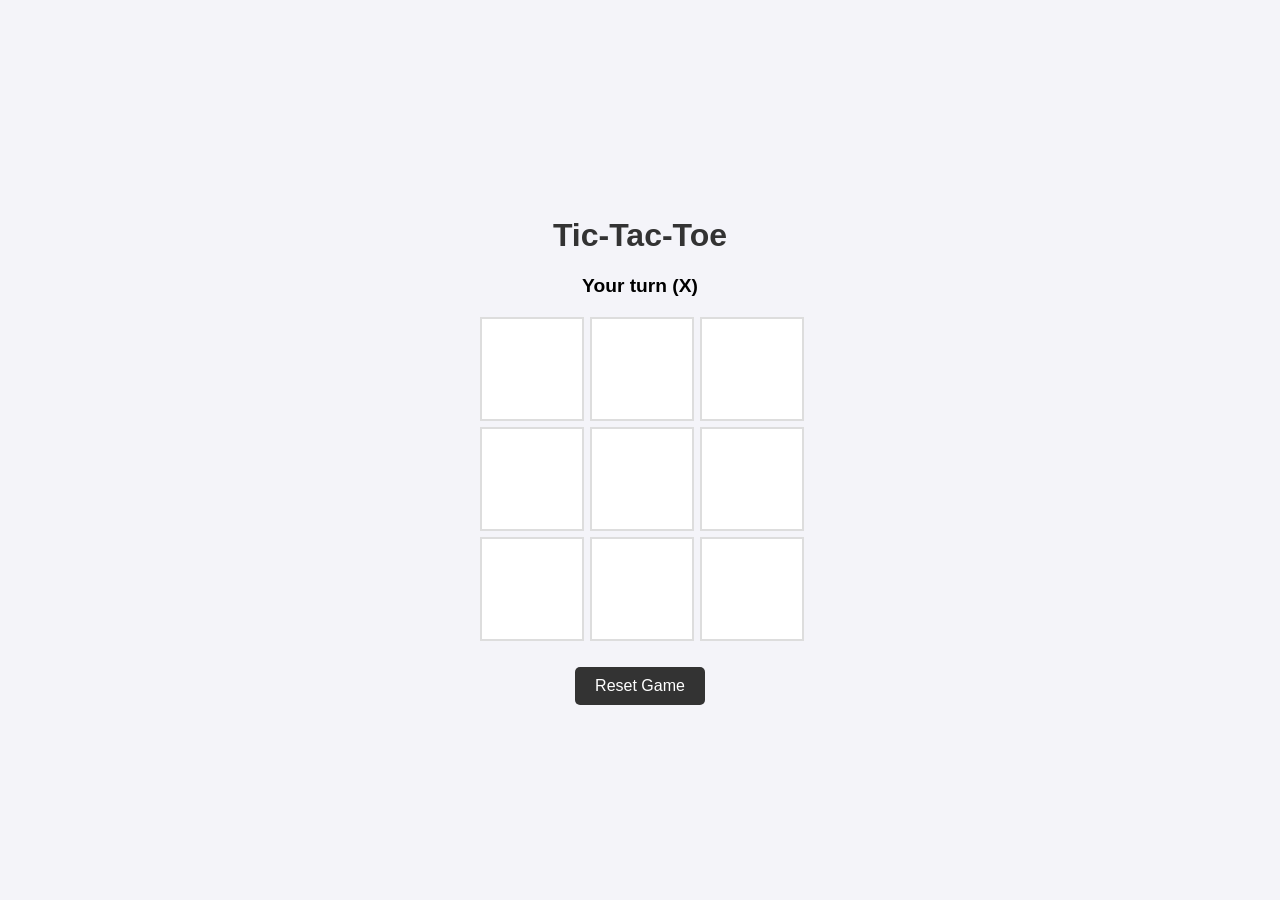
==== index.html @ de712f99 "Add initial implementation of Tic-Tac-Toe game AI generated code from this article: https://www.gee" ====
<!DOCTYPE html>
<html lang="en">
<head>
    <meta charset="UTF-8">
    <meta name="viewport" content="width=device-width, initial-scale=1.0">
    <title>Tic-Tac-Toe vs Computer</title>
    <style>
        :root {
            --bg-color: #f4f4f9;
            --cell-size: 100px;
            --primary-color: #333;
            --x-color: #ff5e5e;
            --o-color: #588cff;
        }

        body {
            font-family: 'Segoe UI', Tahoma, Geneva, Verdana, sans-serif;
            display: flex;
            flex-direction: column;
            align-items: center;
            justify-content: center;
            height: 100vh;
            margin: 0;
            background-color: var(--bg-color);
        }

        h1 { color: var(--primary-color); }

        #status {
            margin-bottom: 20px;
            font-size: 1.2rem;
            font-weight: bold;
        }

        .board {
            display: grid;
            grid-template-columns: repeat(3, var(--cell-size));
            grid-template-rows: repeat(3, var(--cell-size));
            gap: 10px;
        }

        .cell {
            width: var(--cell-size);
            height: var(--cell-size);
            background-color: #fff;
            border: 2px solid #ddd;
            display: flex;
            align-items: center;
            justify-content: center;
            font-size: 2.5rem;
            font-weight: bold;
            cursor: pointer;
            transition: background 0.2s;
        }

        .cell:hover { background-color: #eee; }
        .cell.taken { cursor: not-allowed; }
        .cell.x { color: var(--x-color); }
        .cell.o { color: var(--o-color); }

        button {
            margin-top: 30px;
            padding: 10px 20px;
            font-size: 1rem;
            cursor: pointer;
            background-color: var(--primary-color);
            color: white;
            border: none;
            border-radius: 5px;
        }

        button:hover { opacity: 0.9; }
    </style>
</head>
<body>

    <h1>Tic-Tac-Toe</h1>
    <div id="status">Your turn (X)</div>

    <div class="board" id="board">
        </div>

    <button onclick="resetGame()">Reset Game</button>

    <script>
        class TicTacToe {
            constructor() {
                this.reset();
            }

            reset() {
                this.board = Array.from({ length: 3 }, () => Array(3).fill(" "));
                this.currentPlayer = 1; // 1 = Human (X), 2 = Computer (O)
                this.isGameOver = false;
            }

            makeMove(row, col) {
                if (this.isGameOver || this.board[row][col] !== " ") return false;
                
                this.board[row][col] = this.currentPlayer === 1 ? "X" : "O";
                if (this.checkWinner() || this.isBoardFull()) {
                    this.isGameOver = true;
                } else {
                    this.currentPlayer = 3 - this.currentPlayer;
                }
                return true;
            }

            checkWinner() {
                const b = this.board;
                // Rows, Cols, Diagonals
                for (let i = 0; i < 3; i++) {
                    if (b[i][0] !== " " && b[i][0] === b[i][1] && b[i][1] === b[i][2]) return true;
                    if (b[0][i] !== " " && b[0][i] === b[1][i] && b[1][i] === b[2][i]) return true;
                }
                if (b[0][0] !== " " && b[0][0] === b[1][1] && b[1][1] === b[2][2]) return true;
                if (b[0][2] !== " " && b[0][2] === b[1][1] && b[1][1] === b[2][0]) return true;
                return false;
            }

            isBoardFull() {
                return this.board.every(row => row.every(cell => cell !== " "));
            }

            getAvailableMoves() {
                let moves = [];
                for (let r = 0; r < 3; r++) {
                    for (let c = 0; c < 3; c++) {
                        if (this.board[r][c] === " ") moves.push({r, c});
                    }
                }
                return moves;
            }
        }

        const game = new TicTacToe();
        const boardElement = document.getElementById('board');
        const statusElement = document.getElementById('status');

        function createBoard() {
            boardElement.innerHTML = '';
            for (let r = 0; r < 3; r++) {
                for (let c = 0; c < 3; c++) {
                    const cell = document.createElement('div');
                    cell.classList.add('cell');
                    cell.dataset.row = r;
                    cell.dataset.col = c;
                    cell.addEventListener('click', () => handleMove(r, c));
                    boardElement.appendChild(cell);
                }
            }
        }

        function handleMove(r, c) {
            if (game.currentPlayer !== 1 || game.isGameOver) return;

            if (game.makeMove(r, c)) {
                updateUI();
                if (!game.isGameOver) {
                    statusElement.innerText = "Computer is thinking...";
                    setTimeout(computerMove, 600);
                }
            }
        }

        function computerMove() {
            const moves = game.getAvailableMoves();
            if (moves.length > 0) {
                // Simple AI: Picks a random available spot
                const move = moves[Math.floor(Math.random() * moves.length)];
                game.makeMove(move.r, move.c);
                updateUI();
            }
        }

        function updateUI() {
            const cells = document.querySelectorAll('.cell');
            cells.forEach(cell => {
                const r = cell.dataset.row;
                const c = cell.dataset.col;
                const val = game.board[r][c];
                cell.innerText = val;
                if (val !== " ") {
                    cell.classList.add('taken', val.toLowerCase());
                }
            });

            if (game.checkWinner()) {
                const winner = game.currentPlayer === 1 ? "Computer (O)" : "You (X)";
                statusElement.innerText = `${winner} Wins!`;
            } else if (game.isBoardFull()) {
                statusElement.innerText = "It's a Draw!";
            } else {
                statusElement.innerText = game.currentPlayer === 1 ? "Your turn (X)" : "Computer's turn (O)";
            }
        }

        function resetGame() {
            game.reset();
            statusElement.innerText = "Your turn (X)";
            createBoard();
        }

        createBoard();
    </script>
</body>
</html>
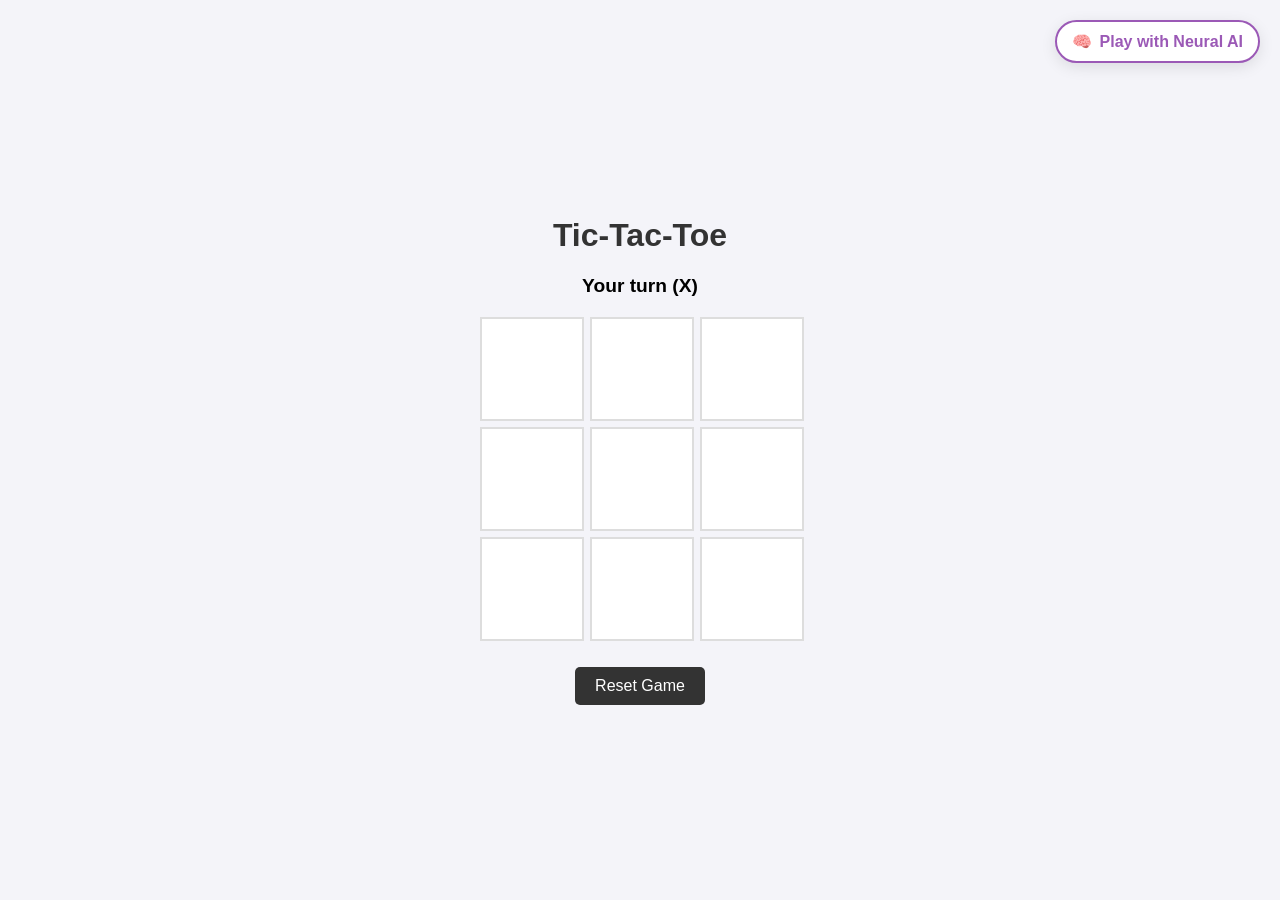
==== commit 0404e05b: "update" ====
--- a/index.html
+++ b/index.html
@@ -4,75 +4,13 @@
     <meta charset="UTF-8">
     <meta name="viewport" content="width=device-width, initial-scale=1.0">
     <title>Tic-Tac-Toe vs Computer</title>
-    <style>
-        :root {
-            --bg-color: #f4f4f9;
-            --cell-size: 100px;
-            --primary-color: #333;
-            --x-color: #ff5e5e;
-            --o-color: #588cff;
-        }
-
-        body {
-            font-family: 'Segoe UI', Tahoma, Geneva, Verdana, sans-serif;
-            display: flex;
-            flex-direction: column;
-            align-items: center;
-            justify-content: center;
-            height: 100vh;
-            margin: 0;
-            background-color: var(--bg-color);
-        }
-
-        h1 { color: var(--primary-color); }
-
-        #status {
-            margin-bottom: 20px;
-            font-size: 1.2rem;
-            font-weight: bold;
-        }
-
-        .board {
-            display: grid;
-            grid-template-columns: repeat(3, var(--cell-size));
-            grid-template-rows: repeat(3, var(--cell-size));
-            gap: 10px;
-        }
-
-        .cell {
-            width: var(--cell-size);
-            height: var(--cell-size);
-            background-color: #fff;
-            border: 2px solid #ddd;
-            display: flex;
-            align-items: center;
-            justify-content: center;
-            font-size: 2.5rem;
-            font-weight: bold;
-            cursor: pointer;
-            transition: background 0.2s;
-        }
-
-        .cell:hover { background-color: #eee; }
-        .cell.taken { cursor: not-allowed; }
-        .cell.x { color: var(--x-color); }
-        .cell.o { color: var(--o-color); }
-
-        button {
-            margin-top: 30px;
-            padding: 10px 20px;
-            font-size: 1rem;
-            cursor: pointer;
-            background-color: var(--primary-color);
-            color: white;
-            border: none;
-            border-radius: 5px;
-        }
-
-        button:hover { opacity: 0.9; }
-    </style>
+    <link rel="stylesheet" href="tictactoe.css">
 </head>
 <body>
+
+    <a href="brain.html" class="ai-mode-link">
+        <span>🧠</span> Play with Neural AI
+    </a>
 
     <h1>Tic-Tac-Toe</h1>
     <div id="status">Your turn (X)</div>
@@ -82,126 +20,6 @@
 
     <button onclick="resetGame()">Reset Game</button>
 
-    <script>
-        class TicTacToe {
-            constructor() {
-                this.reset();
-            }
-
-            reset() {
-                this.board = Array.from({ length: 3 }, () => Array(3).fill(" "));
-                this.currentPlayer = 1; // 1 = Human (X), 2 = Computer (O)
-                this.isGameOver = false;
-            }
-
-            makeMove(row, col) {
-                if (this.isGameOver || this.board[row][col] !== " ") return false;
-                
-                this.board[row][col] = this.currentPlayer === 1 ? "X" : "O";
-                if (this.checkWinner() || this.isBoardFull()) {
-                    this.isGameOver = true;
-                } else {
-                    this.currentPlayer = 3 - this.currentPlayer;
-                }
-                return true;
-            }
-
-            checkWinner() {
-                const b = this.board;
-                // Rows, Cols, Diagonals
-                for (let i = 0; i < 3; i++) {
-                    if (b[i][0] !== " " && b[i][0] === b[i][1] && b[i][1] === b[i][2]) return true;
-                    if (b[0][i] !== " " && b[0][i] === b[1][i] && b[1][i] === b[2][i]) return true;
-                }
-                if (b[0][0] !== " " && b[0][0] === b[1][1] && b[1][1] === b[2][2]) return true;
-                if (b[0][2] !== " " && b[0][2] === b[1][1] && b[1][1] === b[2][0]) return true;
-                return false;
-            }
-
-            isBoardFull() {
-                return this.board.every(row => row.every(cell => cell !== " "));
-            }
-
-            getAvailableMoves() {
-                let moves = [];
-                for (let r = 0; r < 3; r++) {
-                    for (let c = 0; c < 3; c++) {
-                        if (this.board[r][c] === " ") moves.push({r, c});
-                    }
-                }
-                return moves;
-            }
-        }
-
-        const game = new TicTacToe();
-        const boardElement = document.getElementById('board');
-        const statusElement = document.getElementById('status');
-
-        function createBoard() {
-            boardElement.innerHTML = '';
-            for (let r = 0; r < 3; r++) {
-                for (let c = 0; c < 3; c++) {
-                    const cell = document.createElement('div');
-                    cell.classList.add('cell');
-                    cell.dataset.row = r;
-                    cell.dataset.col = c;
-                    cell.addEventListener('click', () => handleMove(r, c));
-                    boardElement.appendChild(cell);
-                }
-            }
-        }
-
-        function handleMove(r, c) {
-            if (game.currentPlayer !== 1 || game.isGameOver) return;
-
-            if (game.makeMove(r, c)) {
-                updateUI();
-                if (!game.isGameOver) {
-                    statusElement.innerText = "Computer is thinking...";
-                    setTimeout(computerMove, 600);
-                }
-            }
-        }
-
-        function computerMove() {
-            const moves = game.getAvailableMoves();
-            if (moves.length > 0) {
-                // Simple AI: Picks a random available spot
-                const move = moves[Math.floor(Math.random() * moves.length)];
-                game.makeMove(move.r, move.c);
-                updateUI();
-            }
-        }
-
-        function updateUI() {
-            const cells = document.querySelectorAll('.cell');
-            cells.forEach(cell => {
-                const r = cell.dataset.row;
-                const c = cell.dataset.col;
-                const val = game.board[r][c];
-                cell.innerText = val;
-                if (val !== " ") {
-                    cell.classList.add('taken', val.toLowerCase());
-                }
-            });
-
-            if (game.checkWinner()) {
-                const winner = game.currentPlayer === 1 ? "Computer (O)" : "You (X)";
-                statusElement.innerText = `${winner} Wins!`;
-            } else if (game.isBoardFull()) {
-                statusElement.innerText = "It's a Draw!";
-            } else {
-                statusElement.innerText = game.currentPlayer === 1 ? "Your turn (X)" : "Computer's turn (O)";
-            }
-        }
-
-        function resetGame() {
-            game.reset();
-            statusElement.innerText = "Your turn (X)";
-            createBoard();
-        }
-
-        createBoard();
-    </script>
+    <script src="tictactoe.js"></script>
 </body>
-</html>
+</html>
--- a/tictactoe.css
+++ b/tictactoe.css
@@ -0,0 +1,94 @@
+ 
+:root {
+    --bg-color: #f4f4f9;
+    --cell-size: 100px;
+    --primary-color: #333;
+    --x-color: #ff5e5e;
+    --o-color: #588cff;
+    --ai-color: #9b59b6; /* Purple for AI mode */
+}
+
+body {
+    font-family: 'Segoe UI', Tahoma, Geneva, Verdana, sans-serif;
+    display: flex;
+    flex-direction: column;
+    align-items: center;
+    justify-content: center;
+    height: 100vh;
+    margin: 0;
+    background-color: var(--bg-color);
+    position: relative; /* For positioning the AI button */
+}
+
+/* --- New AI Link Styling --- */
+.ai-mode-link {
+    position: absolute;
+    top: 20px;
+    right: 20px;
+    text-decoration: none;
+    background: white;
+    color: var(--ai-color);
+    padding: 10px 15px;
+    border-radius: 50px;
+    font-weight: bold;
+    display: flex;
+    align-items: center;
+    gap: 8px;
+    box-shadow: 0 4px 15px rgba(0,0,0,0.1);
+    transition: transform 0.2s, box-shadow 0.2s;
+    border: 2px solid var(--ai-color);
+}
+
+.ai-mode-link:hover {
+    transform: translateY(-3px);
+    box-shadow: 0 6px 20px rgba(0,0,0,0.15);
+    background: var(--ai-color);
+    color: white;
+}
+
+h1 { color: var(--primary-color); }
+
+#status {
+    margin-bottom: 20px;
+    font-size: 1.2rem;
+    font-weight: bold;
+}
+
+.board {
+    display: grid;
+    grid-template-columns: repeat(3, var(--cell-size));
+    grid-template-rows: repeat(3, var(--cell-size));
+    gap: 10px;
+}
+
+.cell {
+    width: var(--cell-size);
+    height: var(--cell-size);
+    background-color: #fff;
+    border: 2px solid #ddd;
+    display: flex;
+    align-items: center;
+    justify-content: center;
+    font-size: 2.5rem;
+    font-weight: bold;
+    cursor: pointer;
+    transition: background 0.2s;
+}
+
+.cell:hover { background-color: #eee; }
+.cell.taken { cursor: not-allowed; }
+.cell.x { color: var(--x-color); }
+.cell.o { color: var(--o-color); }
+
+button {
+    margin-top: 30px;
+    padding: 10px 20px;
+    font-size: 1rem;
+    cursor: pointer;
+    background-color: var(--primary-color);
+    color: white;
+    border: none;
+    border-radius: 5px;
+}
+
+button:hover { opacity: 0.9; }
